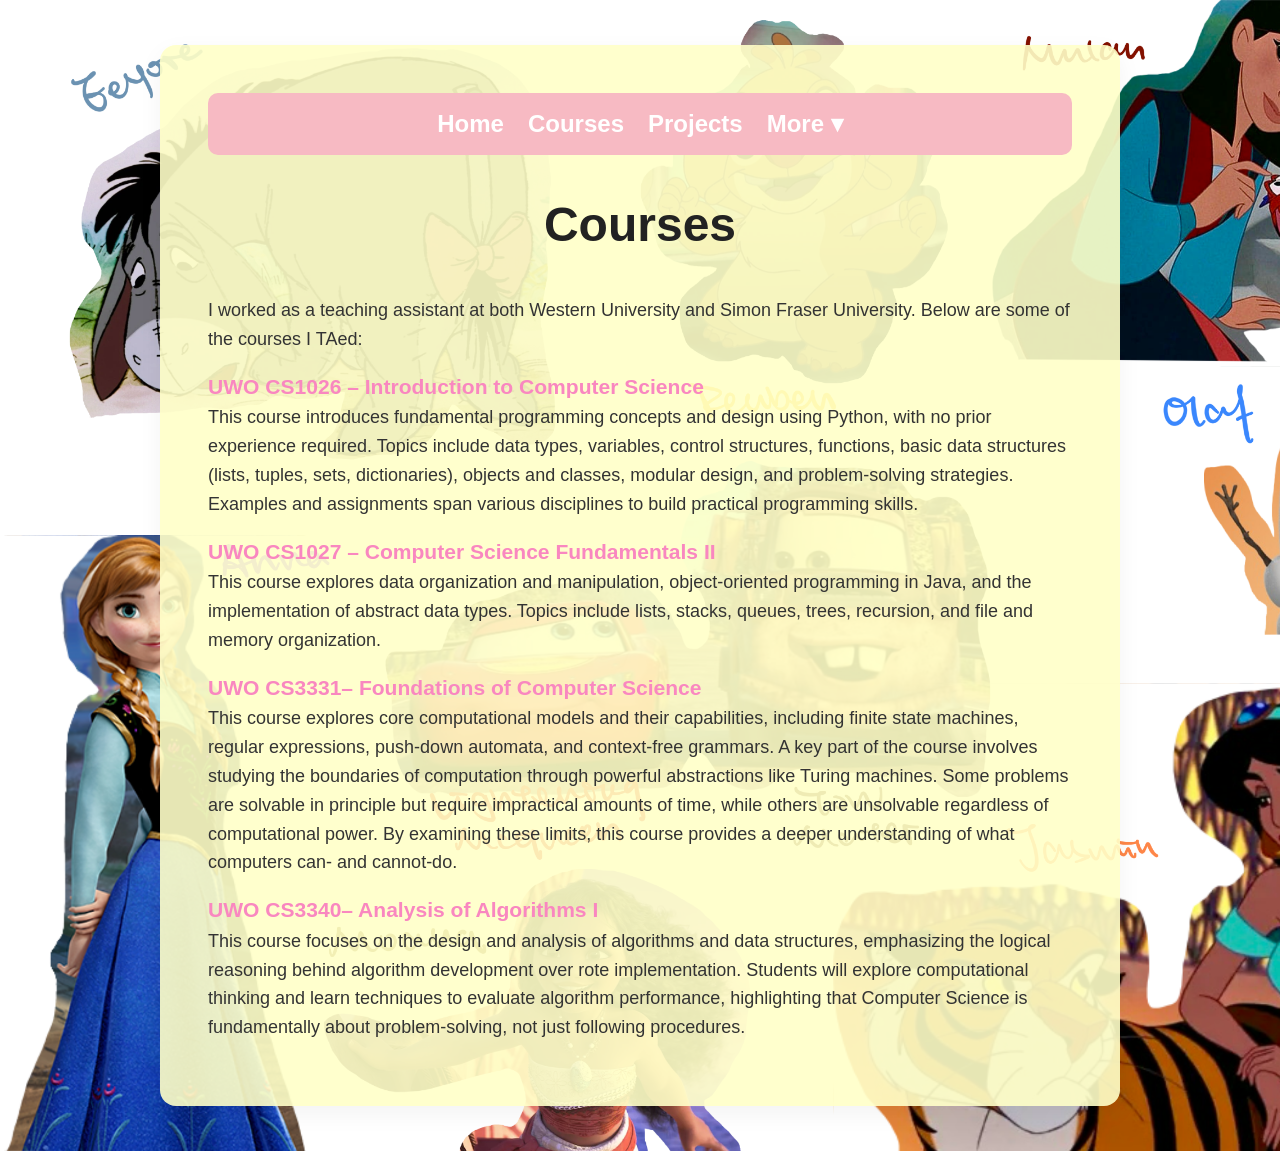
==== courses.html @ 1a87e2c8 "update" ====
<!DOCTYPE html>
<html lang="en">
<head>
    <meta charset="UTF-8" />
    <meta name="viewport" content="width=device-width, initial-scale=1.0" />
    <title>Courses - Alana Deng</title>
    <link rel="stylesheet" href="style.css" />
    <link rel="icon" type="image/x-icon" href="assets/logo.ico" />
</head>
<body>
    <div class="container"> 
        <nav>
            <ul class="nav-menu">
                <li><a href="index.html">Home</a></li>
                <li><a href="courses.html">Courses</a></li>
                <li><a href="projects.html">Projects</a></li>
                <li class="dropdown">
                <a href="#">More ▾</a>
                <ul class="dropdown-menu">
                    <li><a href="honours.html">Honours and Awards</a></li>
                    <li><a href="links.html">Useful Links</a></li>
                    <li><a href="assets/Alana_Deng_CV.pdf" target="_blank">CV</a></li>
                </ul>
                </li>
            </ul>
        </nav>
        <header>
            <h1>Courses</h1>
        </header>
            <section class="ta-experience">
            <p>I worked as a teaching assistant at both Western University and Simon Fraser University. Below are some of the courses I TAed:</p>

            <div class="course-box">
                <h3><a href="https://csd.uwo.ca/misc/outlines/2023-Fall/CS-1026A.pdf" target="_blank">UWO CS1026 – Introduction to Computer Science</a></h3>
                <p>This course introduces fundamental programming concepts and design using Python, with no prior experience required. Topics include data types, variables, control structures, functions, basic data structures (lists, tuples, sets, dictionaries), objects and classes, modular design, and problem-solving strategies. Examples and assignments span various disciplines to build practical programming skills. </p>
            </div>

            <div class="course-box">
                <h3><a href="https://www.csd.uwo.ca/misc/outlines/2023-Winter/CS1027-b.pdf" target="_blank">UWO CS1027 – Computer Science Fundamentals II</a></h3>
                <p>This course explores data organization and manipulation, object-oriented programming in Java, and the implementation of abstract data types. Topics include lists, stacks, queues, trees, recursion, and file and memory organization. </p>

            <div class="course-box">
                <h3><a href="https://www.csd.uwo.ca/misc/outlines/2024-Fall/CS_3331A_FW24.pdf" target="_blank">UWO CS3331– Foundations of Computer Science</a></h3>
                <p>This course explores core computational models and their capabilities, including finite state machines, regular expressions, push-down automata, and context-free grammars. A key part of the course involves studying the boundaries of computation through powerful abstractions like Turing machines. Some problems are solvable in principle but require impractical amounts of time, while others are unsolvable regardless of computational power. By examining these limits, this course provides a deeper understanding of what computers can- and cannot-do.</p>


            <div class="course-box">
                <h3><a href="https://www.csd.uwo.ca/misc/outlines/2024-Winter/CS3340B.pdf" target="_blank">UWO CS3340– Analysis of Algorithms I</a></h3>
                <p>This course focuses on the design and analysis of algorithms and data structures, emphasizing the logical reasoning behind algorithm development over rote implementation. Students will explore computational thinking and learn techniques to evaluate algorithm performance, highlighting that Computer Science is fundamentally about problem-solving, not just following procedures.</p>

            </div>

            </section>

    </div>
</body>
</html>
---- style.css ----
* {
    box-sizing: border-box;
    margin: 0;
    padding: 0;
}

body {
    font-family: 'Segoe UI', Tahoma, Geneva, Verdana, sans-serif;
    min-height: 100vh;

    background-image: url('assets/background.PNG');
    background-repeat: repeat;
    background-size: cover; /* spans the whole screen, repeats if needed */

    color: #333;
    line-height: 1.6;
    font-size: clamp(1rem, 1.5vw, 1.125rem);
}

a {
    color: #f987c0; /* hot pink */
    text-decoration: none;
}

a:hover {
    color: #ff47a9c9; /* deeper pink on hover */
    text-decoration: underline;
}



.container {
    max-width: 960px;
    width: 90%;
    margin: auto;
    padding: clamp(1.5rem, 4vw, 3rem);
    background: rgba(255, 255, 200, 0.90);; /* light pink with 75% opacity */
    border-radius: 16px;
    box-shadow: 0 8px 24px rgba(0, 0, 0, 0.05);
    margin-top: clamp(2rem, 5vh, 5rem);
    margin-bottom: clamp(2rem, 5vh, 5rem);
}


nav {
    background-color: #f7bac3;
    padding: 0.75rem 1rem;
    border-radius: 10px;
    margin-bottom: 2rem;
}

nav ul {
    display: flex;
    justify-content: center;
    gap: 1.5rem;
    list-style-type: none;
}

nav ul li a {
    color: white;
    text-decoration: none;
    font-weight: 700; /* bolder */
    font-size: clamp(1.2rem, 2vw, 1.5rem); /* bigger and responsive */
}


nav ul li a:hover {
    text-decoration: underline;
}

header {
    text-align: center;
    margin-bottom: 2rem;
}

.profile-photo {
    display: flex;
    justify-content: center;
    margin-bottom: 1.5rem;
}

.profile-photo img {
    width: clamp(100px, 20vw, 160px);
    height: clamp(100px, 20vw, 160px);
    border-radius: 50%;
    object-fit: cover;
    box-shadow: 0 4px 12px rgba(0, 0, 0, 0.1);
}

header h1 {
    font-size: clamp(2rem, 4vw, 3rem);
    font-weight: 700;
    color: #222;
}

header p {
    font-size: clamp(1rem, 2vw, 1.25rem);
    color: #555;
}

h2 {
    font-size: clamp(1.3rem, 2.5vw, 1.6rem);
    margin-bottom: 0.75rem;
    border-bottom: 2px solid #eee;
    padding-bottom: 0.25rem;
    color: #111;
}

p {
    margin-bottom: 1rem;
}


button {
    padding: 0.75rem 1.5rem;
    font-size: clamp(1.1rem, 2vw, 1.4rem);
    background-color: #87cefa;
    color: white;
    font-family: 'Comic Sans MS', cursive, sans-serif;
    font-weight: 800;
    border: none;
    border-radius: 8px;
    cursor: pointer;
    transition: background-color 0.3s ease;
}

button:hover {
    background-color: #56acf6;
}

.icon {
    width: 20px;
    vertical-align: middle;
    margin-right: 8px;
}

@media (max-width: 600px) {
    .container {
        padding: 1.5rem 1rem;
    }

    button {
        width: 100%;
    }
}

/* Base nav menu
.nav-menu {
  list-style: none;
  display: flex;
  justify-content: center;
  gap: 1.5rem;
  padding: 0;
  margin: 0;
  position: relative;
}

/* Style top-level nav items */
.nav-menu > li {
  position: relative;
} */

/* Dropdown trigger link */
.nav-menu > li > a {
  color: white;
  text-decoration: none;
  font-weight: bold;
  font-size: clamp(1.2rem, 2vw, 1.5rem);
  padding: 0.5rem 1rem;
  display: block;
}

/* Dropdown menu styling */
.dropdown-menu {
  display: none;
  position: absolute;
  top: 100%;
  left: 0;
  background-color: #f7bac3;
  padding: 0.5rem 0;
  border-radius: 10px;
  box-shadow: 0 6px 12px rgba(0, 0, 0, 0.15);
  min-width: 200px;
  z-index: 999;
}

/* Show dropdown on hover */
.dropdown:hover .dropdown-menu {
  display: block;
}

/* Items inside the dropdown */
.dropdown-menu li {
  display: block;
  padding: 0;
}

.dropdown-menu li a {
  display: block;
  padding: 0.5rem 1rem;
  color: white;
  text-decoration: none;
  font-weight: 800;
  white-space: nowrap;
}

.dropdown-menu li a:hover {
  color: #ff47a9c9;
}
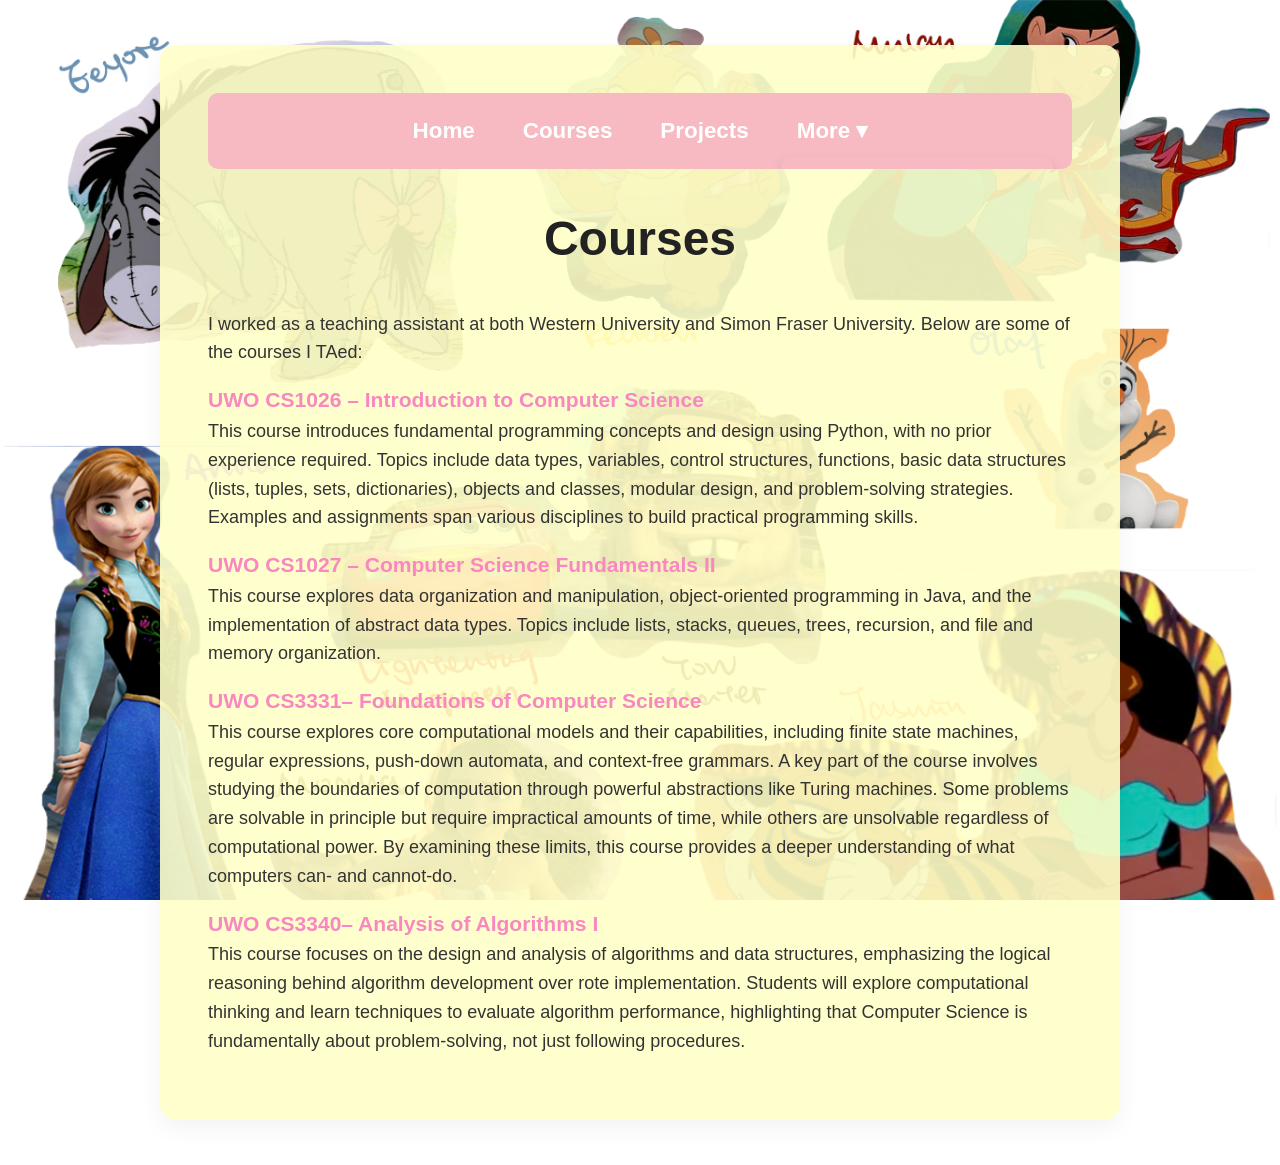
==== commit def146e1: "update" ====
--- a/courses.html
+++ b/courses.html
@@ -9,21 +9,23 @@
 </head>
 <body>
     <div class="container"> 
-        <nav>
-            <ul class="nav-menu">
-                <li><a href="index.html">Home</a></li>
-                <li><a href="courses.html">Courses</a></li>
-                <li><a href="projects.html">Projects</a></li>
-                <li class="dropdown">
-                <a href="#">More ▾</a>
-                <ul class="dropdown-menu">
-                    <li><a href="honours.html">Honours and Awards</a></li>
-                    <li><a href="links.html">Useful Links</a></li>
-                    <li><a href="assets/Alana_Deng_CV.pdf" target="_blank">CV</a></li>
-                </ul>
-                </li>
-            </ul>
-        </nav>
+    <nav>
+    <button class="hamburger" onclick="toggleMenu()">☰</button>
+    <ul class="nav-menu" id="navMenu">
+        <li><a href="index.html">Home</a></li>
+        <li><a href="courses.html">Courses</a></li>
+        <li><a href="projects.html">Projects</a></li>
+        <li class="dropdown">
+        <a href="#">More ▾</a>
+        <ul class="dropdown-menu" id="dropdownMenu">
+            <li><a href="honours.html">Honours and Awards</a></li>
+            <li><a href="links.html">Useful Links</a></li>
+            <li><a href="assets/Alana_Deng_CV.pdf" target="_blank">CV</a></li>
+        </ul>
+        </li>
+    </ul>
+    </nav>
+
         <header>
             <h1>Courses</h1>
         </header>
--- a/style.css
+++ b/style.css
@@ -1,205 +1,109 @@
 * {
-    box-sizing: border-box;
-    margin: 0;
-    padding: 0;
+  box-sizing: border-box;
+  margin: 0;
+  padding: 0;
 }
 
 body {
-    font-family: 'Segoe UI', Tahoma, Geneva, Verdana, sans-serif;
-    min-height: 100vh;
-
-    background-image: url('assets/background.PNG');
-    background-repeat: repeat;
-    background-size: cover; /* spans the whole screen, repeats if needed */
-
-    color: #333;
-    line-height: 1.6;
-    font-size: clamp(1rem, 1.5vw, 1.125rem);
+  font-family: 'Segoe UI', Tahoma, Geneva, Verdana, sans-serif;
+  min-height: 100vh;
+  background-image: url('assets/background.PNG');
+  background-repeat: repeat;
+  background-size: cover;
+  background-attachment: fixed;
+  color: #333;
+  line-height: 1.6;
+  font-size: clamp(1rem, 1.5vw, 1.125rem);
+  overflow-x: hidden;
 }
 
 a {
-    color: #f987c0; /* hot pink */
-    text-decoration: none;
+  color: #f987c0;
+  text-decoration: none;
 }
 
 a:hover {
-    color: #ff47a9c9; /* deeper pink on hover */
-    text-decoration: underline;
-}
-
-
+  color: #ff47a9c9;
+  text-decoration: underline;
+}
 
 .container {
-    max-width: 960px;
-    width: 90%;
-    margin: auto;
-    padding: clamp(1.5rem, 4vw, 3rem);
-    background: rgba(255, 255, 200, 0.90);; /* light pink with 75% opacity */
-    border-radius: 16px;
-    box-shadow: 0 8px 24px rgba(0, 0, 0, 0.05);
-    margin-top: clamp(2rem, 5vh, 5rem);
-    margin-bottom: clamp(2rem, 5vh, 5rem);
-}
-
-
+  max-width: 960px;
+  width: 90%;
+  margin: auto;
+  padding: clamp(1.5rem, 4vw, 3rem);
+  background: rgba(255, 255, 200, 0.90);
+  border-radius: 16px;
+  box-shadow: 0 8px 24px rgba(0, 0, 0, 0.05);
+  margin-top: clamp(2rem, 5vh, 5rem);
+  margin-bottom: clamp(2rem, 5vh, 5rem);
+}
+
+/* NAVIGATION BAR */
 nav {
-    background-color: #f7bac3;
-    padding: 0.75rem 1rem;
-    border-radius: 10px;
-    margin-bottom: 2rem;
-}
-
-nav ul {
-    display: flex;
-    justify-content: center;
-    gap: 1.5rem;
-    list-style-type: none;
-}
-
-nav ul li a {
-    color: white;
-    text-decoration: none;
-    font-weight: 700; /* bolder */
-    font-size: clamp(1.2rem, 2vw, 1.5rem); /* bigger and responsive */
-}
-
-
-nav ul li a:hover {
-    text-decoration: underline;
-}
-
-header {
-    text-align: center;
-    margin-bottom: 2rem;
-}
-
-.profile-photo {
-    display: flex;
-    justify-content: center;
-    margin-bottom: 1.5rem;
-}
-
-.profile-photo img {
-    width: clamp(100px, 20vw, 160px);
-    height: clamp(100px, 20vw, 160px);
-    border-radius: 50%;
-    object-fit: cover;
-    box-shadow: 0 4px 12px rgba(0, 0, 0, 0.1);
-}
-
-header h1 {
-    font-size: clamp(2rem, 4vw, 3rem);
-    font-weight: 700;
-    color: #222;
-}
-
-header p {
-    font-size: clamp(1rem, 2vw, 1.25rem);
-    color: #555;
-}
-
-h2 {
-    font-size: clamp(1.3rem, 2.5vw, 1.6rem);
-    margin-bottom: 0.75rem;
-    border-bottom: 2px solid #eee;
-    padding-bottom: 0.25rem;
-    color: #111;
-}
-
-p {
-    margin-bottom: 1rem;
-}
-
-
-button {
-    padding: 0.75rem 1.5rem;
-    font-size: clamp(1.1rem, 2vw, 1.4rem);
-    background-color: #87cefa;
-    color: white;
-    font-family: 'Comic Sans MS', cursive, sans-serif;
-    font-weight: 800;
-    border: none;
-    border-radius: 8px;
-    cursor: pointer;
-    transition: background-color 0.3s ease;
-}
-
-button:hover {
-    background-color: #56acf6;
-}
-
-.icon {
-    width: 20px;
-    vertical-align: middle;
-    margin-right: 8px;
-}
-
-@media (max-width: 600px) {
-    .container {
-        padding: 1.5rem 1rem;
-    }
-
-    button {
-        width: 100%;
-    }
-}
-
-/* Base nav menu
+  background-color: #f7bac3;
+  padding: 0.75rem 1rem;
+  border-radius: 10px;
+  margin-bottom: 2rem;
+  overflow-x: auto;
+}
+
 .nav-menu {
+  display: flex;
+  flex-wrap: wrap;
+  justify-content: center;
   list-style: none;
-  display: flex;
-  justify-content: center;
-  gap: 1.5rem;
   padding: 0;
   margin: 0;
+  gap: 1rem;
+}
+
+.nav-menu li {
   position: relative;
-}
-
-/* Style top-level nav items */
-.nav-menu > li {
-  position: relative;
-} */
-
-/* Dropdown trigger link */
-.nav-menu > li > a {
-  color: white;
-  text-decoration: none;
-  font-weight: bold;
-  font-size: clamp(1.2rem, 2vw, 1.5rem);
+  flex-shrink: 0;
+}
+
+.nav-menu li a {
+  color: white;
+  font-weight: 700;
+  font-size: clamp(1rem, 4vw, 1.4rem);
   padding: 0.5rem 1rem;
   display: block;
-}
-
-/* Dropdown menu styling */
+  white-space: nowrap;
+}
+
+/* DROPDOWN */
 .dropdown-menu {
   display: none;
   position: absolute;
   top: 100%;
   left: 0;
   background-color: #f7bac3;
-  padding: 0.5rem 0;
+  padding: 0.5rem;
   border-radius: 10px;
   box-shadow: 0 6px 12px rgba(0, 0, 0, 0.15);
-  min-width: 200px;
+  min-width: max-content;
+  max-width: 90vw;
   z-index: 999;
-}
-
-/* Show dropdown on hover */
+  display: grid;
+  grid-template-columns: 1fr;
+  gap: 0.5rem;
+}
+
+/* SHOW on desktop hover */
 .dropdown:hover .dropdown-menu {
-  display: block;
-}
-
-/* Items inside the dropdown */
-.dropdown-menu li {
-  display: block;
-  padding: 0;
+  display: grid;
+}
+
+/* SHOW when JS toggles class (mobile) */
+.dropdown-menu.open {
+  display: grid;
 }
 
 .dropdown-menu li a {
   display: block;
   padding: 0.5rem 1rem;
   color: white;
-  text-decoration: none;
   font-weight: 800;
   white-space: nowrap;
 }
@@ -207,3 +111,165 @@
 .dropdown-menu li a:hover {
   color: #ff47a9c9;
 }
+
+/* HEADER */
+header {
+  text-align: center;
+  margin-bottom: 2rem;
+}
+
+.profile-photo {
+  display: flex;
+  justify-content: center;
+  margin-bottom: 1.5rem;
+}
+
+.profile-photo img {
+  width: clamp(100px, 20vw, 160px);
+  height: clamp(100px, 20vw, 160px);
+  border-radius: 50%;
+  object-fit: cover;
+  box-shadow: 0 4px 12px rgba(0, 0, 0, 0.1);
+}
+
+header h1 {
+  font-size: clamp(2rem, 4vw, 3rem);
+  font-weight: 700;
+  color: #222;
+}
+
+header p {
+  font-size: clamp(1rem, 2vw, 1.25rem);
+  color: #555;
+}
+
+h2 {
+  font-size: clamp(1.3rem, 2.5vw, 1.6rem);
+  margin-bottom: 0.75rem;
+  border-bottom: 2px solid #eee;
+  padding-bottom: 0.25rem;
+  color: #111;
+}
+
+p {
+  margin-bottom: 1rem;
+}
+
+/* BUTTON */
+button {
+  padding: 0.75rem 1.5rem;
+  font-size: clamp(1.1rem, 2vw, 1.4rem);
+  background-color: #87cefa;
+  color: white;
+  font-family: 'Comic Sans MS', cursive, sans-serif;
+  font-weight: 800;
+  border: none;
+  border-radius: 8px;
+  cursor: pointer;
+  transition: background-color 0.3s ease;
+}
+
+button:hover {
+  background-color: #56acf6;
+}
+
+.icon {
+  width: 20px;
+  vertical-align: middle;
+  margin-right: 8px;
+}
+
+/* MOBILE RESPONSIVENESS */
+@media (max-width: 768px) {
+  .nav-menu {
+    flex-direction: column;
+    align-items: flex-start;
+  }
+
+  .nav-menu li {
+    width: 100%;
+  }
+
+  .dropdown-menu {
+    position: static;
+    background-color: transparent;
+    border-radius: 0;
+    box-shadow: none;
+    padding: 0;
+    grid-template-columns: repeat(2, 1fr);
+  }
+
+  .dropdown-menu li a {
+    background-color: #f7bac3;
+    text-align: center;
+    border-radius: 8px;
+    padding: 0.5rem;
+    white-space: nowrap;
+  }
+
+  .dropdown-menu li a:hover {
+    background-color: #ff47a9c9;
+  }
+
+  button {
+    width: 100%;
+    margin-top: 1rem;
+  }
+
+  .container {
+    padding: 1.5rem 1rem;
+  }
+}
+
+
+/* HAMBURGER BUTTON */
+.hamburger {
+  display: none;
+  background: none;
+  border: none;
+  font-size: 2rem;
+  color: white;
+  cursor: pointer;
+  padding: 0.5rem 1rem;
+}
+
+/* Toggle nav visibility */
+@media (max-width: 768px) {
+  .hamburger {
+    display: block;
+  }
+
+  .nav-menu {
+    display: none;
+    flex-direction: column;
+    align-items: flex-start;
+    gap: 1rem;
+    margin-top: 1rem;
+  }
+
+  .nav-menu.show {
+    display: flex;
+  }
+
+  .dropdown-menu {
+    grid-template-columns: repeat(2, 1fr);
+    background-color: transparent;
+    box-shadow: none;
+    position: static;
+    padding: 0;
+    gap: 0.5rem;
+  }
+
+  .dropdown-menu li a {
+    background-color: #f7bac3;
+    color: white;
+    padding: 0.5rem;
+    border-radius: 8px;
+    text-align: center;
+    font-weight: bold;
+  }
+
+  .dropdown-menu li a:hover {
+    background-color: #ff47a9c9;
+  }
+}
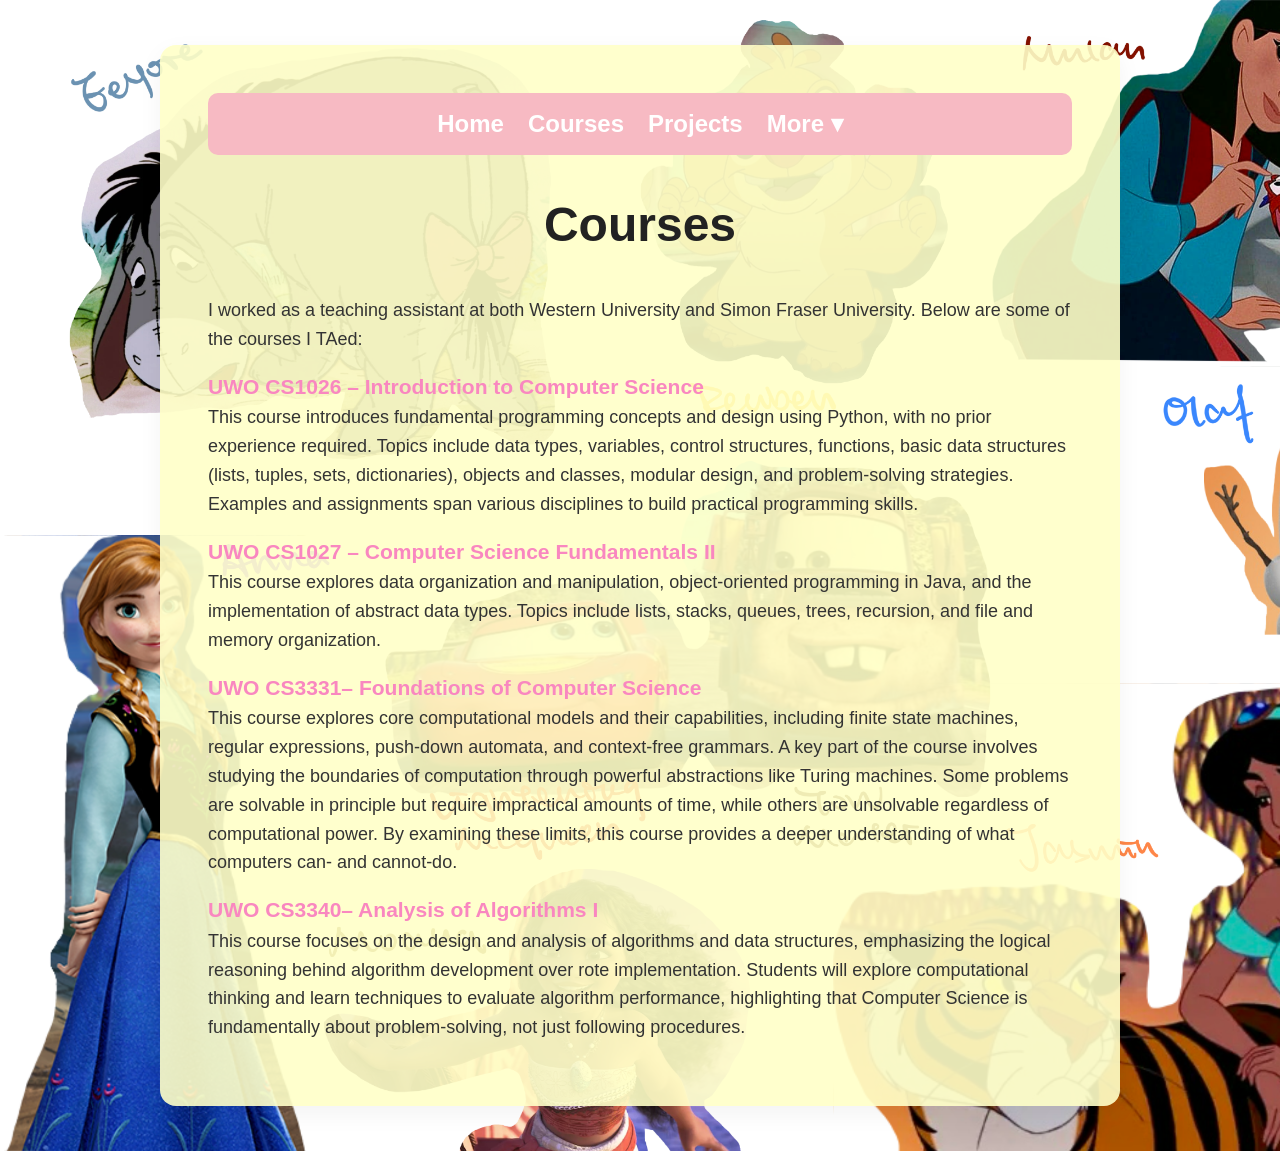
==== commit bf4f2569: "update" ====
--- a/courses.html
+++ b/courses.html
@@ -9,23 +9,21 @@
 </head>
 <body>
     <div class="container"> 
-    <nav>
-    <button class="hamburger" onclick="toggleMenu()">☰</button>
-    <ul class="nav-menu" id="navMenu">
-        <li><a href="index.html">Home</a></li>
-        <li><a href="courses.html">Courses</a></li>
-        <li><a href="projects.html">Projects</a></li>
-        <li class="dropdown">
-        <a href="#">More ▾</a>
-        <ul class="dropdown-menu" id="dropdownMenu">
-            <li><a href="honours.html">Honours and Awards</a></li>
-            <li><a href="links.html">Useful Links</a></li>
-            <li><a href="assets/Alana_Deng_CV.pdf" target="_blank">CV</a></li>
-        </ul>
-        </li>
-    </ul>
-    </nav>
-
+        <nav>
+            <ul class="nav-menu">
+                <li><a href="index.html">Home</a></li>
+                <li><a href="courses.html">Courses</a></li>
+                <li><a href="projects.html">Projects</a></li>
+                <li class="dropdown">
+                <a href="#">More ▾</a>
+                <ul class="dropdown-menu">
+                    <li><a href="honours.html">Honours and Awards</a></li>
+                    <li><a href="links.html">Useful Links</a></li>
+                    <li><a href="assets/Alana_Deng_CV.pdf" target="_blank">CV</a></li>
+                </ul>
+                </li>
+            </ul>
+        </nav>
         <header>
             <h1>Courses</h1>
         </header>
--- a/style.css
+++ b/style.css
@@ -1,109 +1,205 @@
 * {
-  box-sizing: border-box;
-  margin: 0;
-  padding: 0;
+    box-sizing: border-box;
+    margin: 0;
+    padding: 0;
 }
 
 body {
-  font-family: 'Segoe UI', Tahoma, Geneva, Verdana, sans-serif;
-  min-height: 100vh;
-  background-image: url('assets/background.PNG');
-  background-repeat: repeat;
-  background-size: cover;
-  background-attachment: fixed;
-  color: #333;
-  line-height: 1.6;
-  font-size: clamp(1rem, 1.5vw, 1.125rem);
-  overflow-x: hidden;
+    font-family: 'Segoe UI', Tahoma, Geneva, Verdana, sans-serif;
+    min-height: 100vh;
+
+    background-image: url('assets/background.PNG');
+    background-repeat: repeat;
+    background-size: cover; /* spans the whole screen, repeats if needed */
+
+    color: #333;
+    line-height: 1.6;
+    font-size: clamp(1rem, 1.5vw, 1.125rem);
 }
 
 a {
-  color: #f987c0;
-  text-decoration: none;
+    color: #f987c0; /* hot pink */
+    text-decoration: none;
 }
 
 a:hover {
-  color: #ff47a9c9;
-  text-decoration: underline;
-}
+    color: #ff47a9c9; /* deeper pink on hover */
+    text-decoration: underline;
+}
+
+
 
 .container {
-  max-width: 960px;
-  width: 90%;
-  margin: auto;
-  padding: clamp(1.5rem, 4vw, 3rem);
-  background: rgba(255, 255, 200, 0.90);
-  border-radius: 16px;
-  box-shadow: 0 8px 24px rgba(0, 0, 0, 0.05);
-  margin-top: clamp(2rem, 5vh, 5rem);
-  margin-bottom: clamp(2rem, 5vh, 5rem);
-}
-
-/* NAVIGATION BAR */
+    max-width: 960px;
+    width: 90%;
+    margin: auto;
+    padding: clamp(1.5rem, 4vw, 3rem);
+    background: rgba(255, 255, 200, 0.90);; /* light pink with 75% opacity */
+    border-radius: 16px;
+    box-shadow: 0 8px 24px rgba(0, 0, 0, 0.05);
+    margin-top: clamp(2rem, 5vh, 5rem);
+    margin-bottom: clamp(2rem, 5vh, 5rem);
+}
+
+
 nav {
-  background-color: #f7bac3;
-  padding: 0.75rem 1rem;
-  border-radius: 10px;
-  margin-bottom: 2rem;
-  overflow-x: auto;
-}
-
+    background-color: #f7bac3;
+    padding: 0.75rem 1rem;
+    border-radius: 10px;
+    margin-bottom: 2rem;
+}
+
+nav ul {
+    display: flex;
+    justify-content: center;
+    gap: 1.5rem;
+    list-style-type: none;
+}
+
+nav ul li a {
+    color: white;
+    text-decoration: none;
+    font-weight: 700; /* bolder */
+    font-size: clamp(1.2rem, 2vw, 1.5rem); /* bigger and responsive */
+}
+
+
+nav ul li a:hover {
+    text-decoration: underline;
+}
+
+header {
+    text-align: center;
+    margin-bottom: 2rem;
+}
+
+.profile-photo {
+    display: flex;
+    justify-content: center;
+    margin-bottom: 1.5rem;
+}
+
+.profile-photo img {
+    width: clamp(100px, 20vw, 160px);
+    height: clamp(100px, 20vw, 160px);
+    border-radius: 50%;
+    object-fit: cover;
+    box-shadow: 0 4px 12px rgba(0, 0, 0, 0.1);
+}
+
+header h1 {
+    font-size: clamp(2rem, 4vw, 3rem);
+    font-weight: 700;
+    color: #222;
+}
+
+header p {
+    font-size: clamp(1rem, 2vw, 1.25rem);
+    color: #555;
+}
+
+h2 {
+    font-size: clamp(1.3rem, 2.5vw, 1.6rem);
+    margin-bottom: 0.75rem;
+    border-bottom: 2px solid #eee;
+    padding-bottom: 0.25rem;
+    color: #111;
+}
+
+p {
+    margin-bottom: 1rem;
+}
+
+
+button {
+    padding: 0.75rem 1.5rem;
+    font-size: clamp(1.1rem, 2vw, 1.4rem);
+    background-color: #87cefa;
+    color: white;
+    font-family: 'Comic Sans MS', cursive, sans-serif;
+    font-weight: 800;
+    border: none;
+    border-radius: 8px;
+    cursor: pointer;
+    transition: background-color 0.3s ease;
+}
+
+button:hover {
+    background-color: #56acf6;
+}
+
+.icon {
+    width: 20px;
+    vertical-align: middle;
+    margin-right: 8px;
+}
+
+@media (max-width: 600px) {
+    .container {
+        padding: 1.5rem 1rem;
+    }
+
+    button {
+        width: 100%;
+    }
+}
+
+/* Base nav menu
 .nav-menu {
+  list-style: none;
   display: flex;
-  flex-wrap: wrap;
   justify-content: center;
-  list-style: none;
+  gap: 1.5rem;
   padding: 0;
   margin: 0;
-  gap: 1rem;
-}
-
-.nav-menu li {
   position: relative;
-  flex-shrink: 0;
-}
-
-.nav-menu li a {
+}
+
+/* Style top-level nav items */
+.nav-menu > li {
+  position: relative;
+} */
+
+/* Dropdown trigger link */
+.nav-menu > li > a {
   color: white;
-  font-weight: 700;
-  font-size: clamp(1rem, 4vw, 1.4rem);
+  text-decoration: none;
+  font-weight: bold;
+  font-size: clamp(1.2rem, 2vw, 1.5rem);
   padding: 0.5rem 1rem;
   display: block;
-  white-space: nowrap;
-}
-
-/* DROPDOWN */
+}
+
+/* Dropdown menu styling */
 .dropdown-menu {
   display: none;
   position: absolute;
   top: 100%;
   left: 0;
   background-color: #f7bac3;
-  padding: 0.5rem;
+  padding: 0.5rem 0;
   border-radius: 10px;
   box-shadow: 0 6px 12px rgba(0, 0, 0, 0.15);
-  min-width: max-content;
-  max-width: 90vw;
+  min-width: 200px;
   z-index: 999;
-  display: grid;
-  grid-template-columns: 1fr;
-  gap: 0.5rem;
-}
-
-/* SHOW on desktop hover */
+}
+
+/* Show dropdown on hover */
 .dropdown:hover .dropdown-menu {
-  display: grid;
-}
-
-/* SHOW when JS toggles class (mobile) */
-.dropdown-menu.open {
-  display: grid;
+  display: block;
+}
+
+/* Items inside the dropdown */
+.dropdown-menu li {
+  display: block;
+  padding: 0;
 }
 
 .dropdown-menu li a {
   display: block;
   padding: 0.5rem 1rem;
   color: white;
+  text-decoration: none;
   font-weight: 800;
   white-space: nowrap;
 }
@@ -111,165 +207,3 @@
 .dropdown-menu li a:hover {
   color: #ff47a9c9;
 }
-
-/* HEADER */
-header {
-  text-align: center;
-  margin-bottom: 2rem;
-}
-
-.profile-photo {
-  display: flex;
-  justify-content: center;
-  margin-bottom: 1.5rem;
-}
-
-.profile-photo img {
-  width: clamp(100px, 20vw, 160px);
-  height: clamp(100px, 20vw, 160px);
-  border-radius: 50%;
-  object-fit: cover;
-  box-shadow: 0 4px 12px rgba(0, 0, 0, 0.1);
-}
-
-header h1 {
-  font-size: clamp(2rem, 4vw, 3rem);
-  font-weight: 700;
-  color: #222;
-}
-
-header p {
-  font-size: clamp(1rem, 2vw, 1.25rem);
-  color: #555;
-}
-
-h2 {
-  font-size: clamp(1.3rem, 2.5vw, 1.6rem);
-  margin-bottom: 0.75rem;
-  border-bottom: 2px solid #eee;
-  padding-bottom: 0.25rem;
-  color: #111;
-}
-
-p {
-  margin-bottom: 1rem;
-}
-
-/* BUTTON */
-button {
-  padding: 0.75rem 1.5rem;
-  font-size: clamp(1.1rem, 2vw, 1.4rem);
-  background-color: #87cefa;
-  color: white;
-  font-family: 'Comic Sans MS', cursive, sans-serif;
-  font-weight: 800;
-  border: none;
-  border-radius: 8px;
-  cursor: pointer;
-  transition: background-color 0.3s ease;
-}
-
-button:hover {
-  background-color: #56acf6;
-}
-
-.icon {
-  width: 20px;
-  vertical-align: middle;
-  margin-right: 8px;
-}
-
-/* MOBILE RESPONSIVENESS */
-@media (max-width: 768px) {
-  .nav-menu {
-    flex-direction: column;
-    align-items: flex-start;
-  }
-
-  .nav-menu li {
-    width: 100%;
-  }
-
-  .dropdown-menu {
-    position: static;
-    background-color: transparent;
-    border-radius: 0;
-    box-shadow: none;
-    padding: 0;
-    grid-template-columns: repeat(2, 1fr);
-  }
-
-  .dropdown-menu li a {
-    background-color: #f7bac3;
-    text-align: center;
-    border-radius: 8px;
-    padding: 0.5rem;
-    white-space: nowrap;
-  }
-
-  .dropdown-menu li a:hover {
-    background-color: #ff47a9c9;
-  }
-
-  button {
-    width: 100%;
-    margin-top: 1rem;
-  }
-
-  .container {
-    padding: 1.5rem 1rem;
-  }
-}
-
-
-/* HAMBURGER BUTTON */
-.hamburger {
-  display: none;
-  background: none;
-  border: none;
-  font-size: 2rem;
-  color: white;
-  cursor: pointer;
-  padding: 0.5rem 1rem;
-}
-
-/* Toggle nav visibility */
-@media (max-width: 768px) {
-  .hamburger {
-    display: block;
-  }
-
-  .nav-menu {
-    display: none;
-    flex-direction: column;
-    align-items: flex-start;
-    gap: 1rem;
-    margin-top: 1rem;
-  }
-
-  .nav-menu.show {
-    display: flex;
-  }
-
-  .dropdown-menu {
-    grid-template-columns: repeat(2, 1fr);
-    background-color: transparent;
-    box-shadow: none;
-    position: static;
-    padding: 0;
-    gap: 0.5rem;
-  }
-
-  .dropdown-menu li a {
-    background-color: #f7bac3;
-    color: white;
-    padding: 0.5rem;
-    border-radius: 8px;
-    text-align: center;
-    font-weight: bold;
-  }
-
-  .dropdown-menu li a:hover {
-    background-color: #ff47a9c9;
-  }
-}
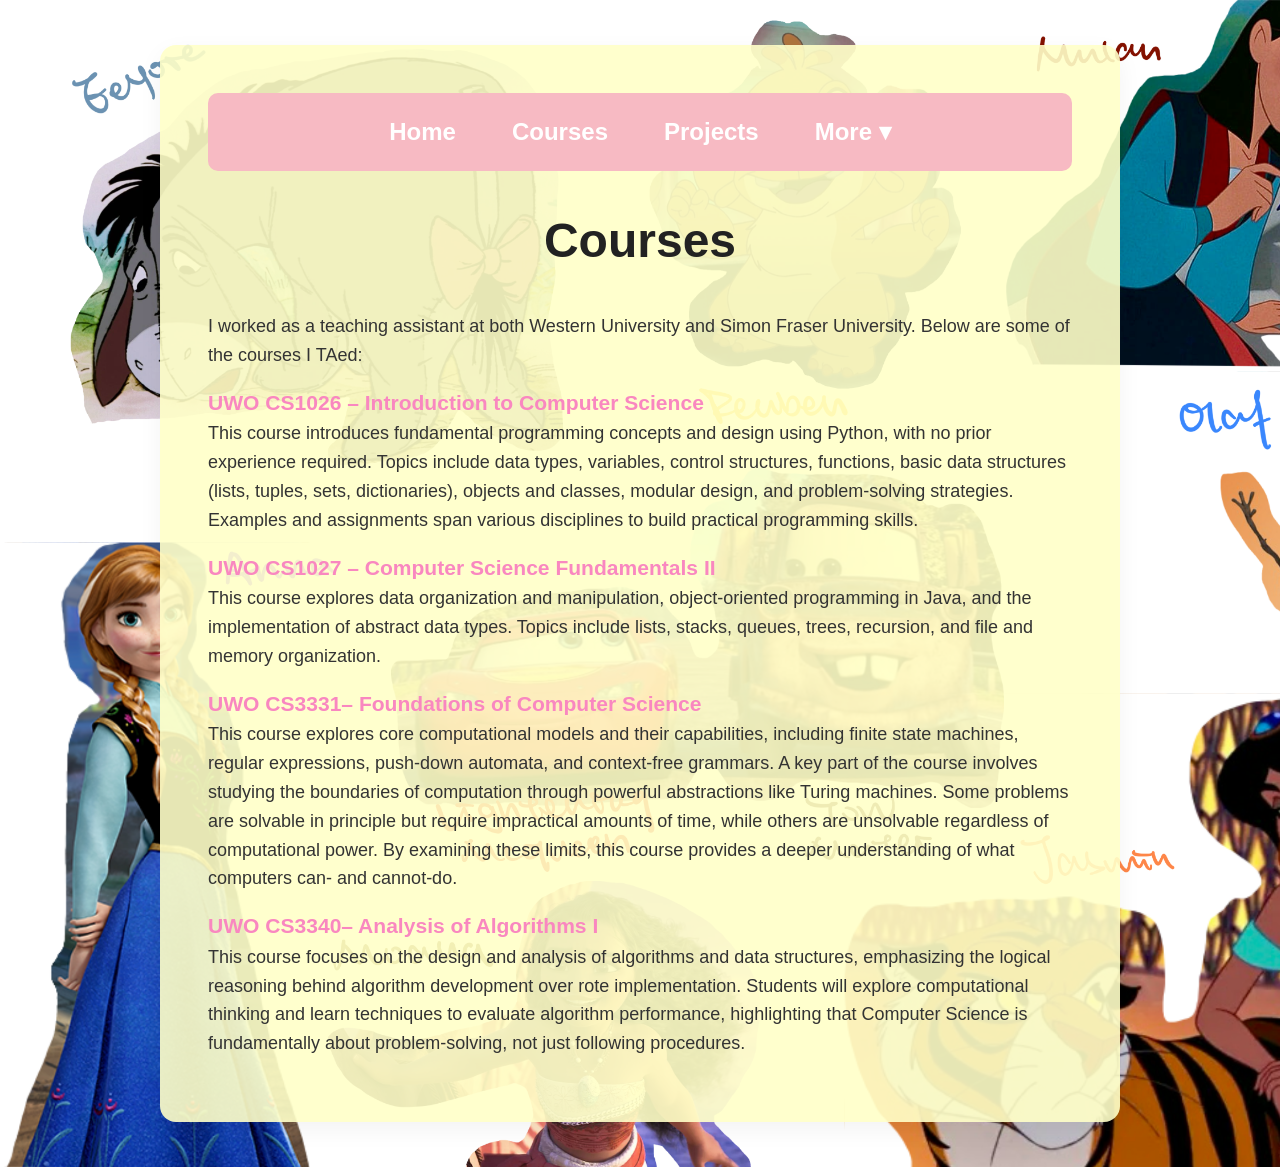
==== commit eba46183: "update" ====
--- a/courses.html
+++ b/courses.html
@@ -15,7 +15,7 @@
                 <li><a href="courses.html">Courses</a></li>
                 <li><a href="projects.html">Projects</a></li>
                 <li class="dropdown">
-                <a href="#">More ▾</a>
+                <a href="javascript:void(0);" onclick="toggleDropdown()">More ▾</a>
                 <ul class="dropdown-menu">
                     <li><a href="honours.html">Honours and Awards</a></li>
                     <li><a href="links.html">Useful Links</a></li>
--- a/style.css
+++ b/style.css
@@ -7,40 +7,35 @@
 body {
     font-family: 'Segoe UI', Tahoma, Geneva, Verdana, sans-serif;
     min-height: 100vh;
-
     background-image: url('assets/background.PNG');
     background-repeat: repeat;
-    background-size: cover; /* spans the whole screen, repeats if needed */
-
+    background-size: cover;
     color: #333;
     line-height: 1.6;
     font-size: clamp(1rem, 1.5vw, 1.125rem);
 }
 
 a {
-    color: #f987c0; /* hot pink */
+    color: #f987c0;
     text-decoration: none;
 }
 
 a:hover {
-    color: #ff47a9c9; /* deeper pink on hover */
+    color: #ff47a9c9;
     text-decoration: underline;
 }
-
-
 
 .container {
     max-width: 960px;
     width: 90%;
     margin: auto;
     padding: clamp(1.5rem, 4vw, 3rem);
-    background: rgba(255, 255, 200, 0.90);; /* light pink with 75% opacity */
+    background: rgba(255, 255, 200, 0.90);
     border-radius: 16px;
     box-shadow: 0 8px 24px rgba(0, 0, 0, 0.05);
     margin-top: clamp(2rem, 5vh, 5rem);
     margin-bottom: clamp(2rem, 5vh, 5rem);
 }
-
 
 nav {
     background-color: #f7bac3;
@@ -51,21 +46,65 @@
 
 nav ul {
     display: flex;
+    flex-wrap: wrap; /* allow wrapping on small screens */
     justify-content: center;
     gap: 1.5rem;
     list-style-type: none;
+    padding: 0;
+    margin: 0;
+}
+
+nav ul li {
+    position: relative;
+    flex-shrink: 0;
 }
 
 nav ul li a {
     color: white;
     text-decoration: none;
-    font-weight: 700; /* bolder */
-    font-size: clamp(1.2rem, 2vw, 1.5rem); /* bigger and responsive */
-}
-
+    font-weight: 700;
+    font-size: clamp(1.2rem, 2vw, 1.5rem);
+    padding: 0.5rem 1rem;
+    display: block;
+}
 
 nav ul li a:hover {
     text-decoration: underline;
+}
+
+.dropdown-menu {
+    display: none;
+    position: absolute;
+    top: 100%;
+    left: 0;
+    background-color: #f7bac3;
+    padding: 0.5rem 0;
+    border-radius: 10px;
+    box-shadow: 0 6px 12px rgba(0, 0, 0, 0.15);
+    min-width: 200px;
+    z-index: 999;
+}
+
+.dropdown:hover .dropdown-menu {
+    display: block;
+}
+
+.dropdown-menu li {
+    display: block;
+    padding: 0;
+}
+
+.dropdown-menu li a {
+    display: block;
+    padding: 0.5rem 1rem;
+    color: white;
+    text-decoration: none;
+    font-weight: 800;
+    white-space: nowrap;
+}
+
+.dropdown-menu li a:hover {
+    color: #ff47a9c9;
 }
 
 header {
@@ -109,7 +148,6 @@
 p {
     margin-bottom: 1rem;
 }
-
 
 button {
     padding: 0.75rem 1.5rem;
@@ -134,7 +172,30 @@
     margin-right: 8px;
 }
 
+/* Mobile-specific styles */
 @media (max-width: 600px) {
+    nav ul {
+        flex-direction: column; /* stack menu items vertically */
+        align-items: center;
+        gap: 0.5rem;
+    }
+
+    .dropdown-menu {
+        position: relative;
+        top: auto;
+        left: auto;
+        box-shadow: none;
+        background-color: #f7bac3;
+        padding-left: 1rem;
+        min-width: unset;
+        border-radius: 6px;
+    }
+
+    .dropdown-menu li a {
+        padding: 0.25rem 0;
+        text-align: center;
+    }
+
     .container {
         padding: 1.5rem 1rem;
     }
@@ -144,66 +205,24 @@
     }
 }
 
-/* Base nav menu
-.nav-menu {
-  list-style: none;
-  display: flex;
-  justify-content: center;
-  gap: 1.5rem;
-  padding: 0;
-  margin: 0;
-  position: relative;
-}
-
-/* Style top-level nav items */
-.nav-menu > li {
-  position: relative;
-} */
-
-/* Dropdown trigger link */
-.nav-menu > li > a {
-  color: white;
-  text-decoration: none;
-  font-weight: bold;
-  font-size: clamp(1.2rem, 2vw, 1.5rem);
-  padding: 0.5rem 1rem;
-  display: block;
-}
-
-/* Dropdown menu styling */
-.dropdown-menu {
-  display: none;
-  position: absolute;
-  top: 100%;
-  left: 0;
-  background-color: #f7bac3;
-  padding: 0.5rem 0;
-  border-radius: 10px;
-  box-shadow: 0 6px 12px rgba(0, 0, 0, 0.15);
-  min-width: 200px;
-  z-index: 999;
-}
-
-/* Show dropdown on hover */
-.dropdown:hover .dropdown-menu {
-  display: block;
-}
-
-/* Items inside the dropdown */
-.dropdown-menu li {
-  display: block;
-  padding: 0;
-}
-
-.dropdown-menu li a {
-  display: block;
-  padding: 0.5rem 1rem;
-  color: white;
-  text-decoration: none;
-  font-weight: 800;
-  white-space: nowrap;
-}
-
-.dropdown-menu li a:hover {
-  color: #ff47a9c9;
-}
+@media (max-width: 600px) {
+    body {
+        font-size: 0.9rem;
+    }
+
+    nav ul li a {
+        font-size: 1rem;
+    }
+
+    h1, h2 {
+        font-size: 1.25rem;
+    }
+
+    p {
+        font-size: 0.9rem;
+    }
+
+    button {
+        font-size: 1rem;
+    }
+}
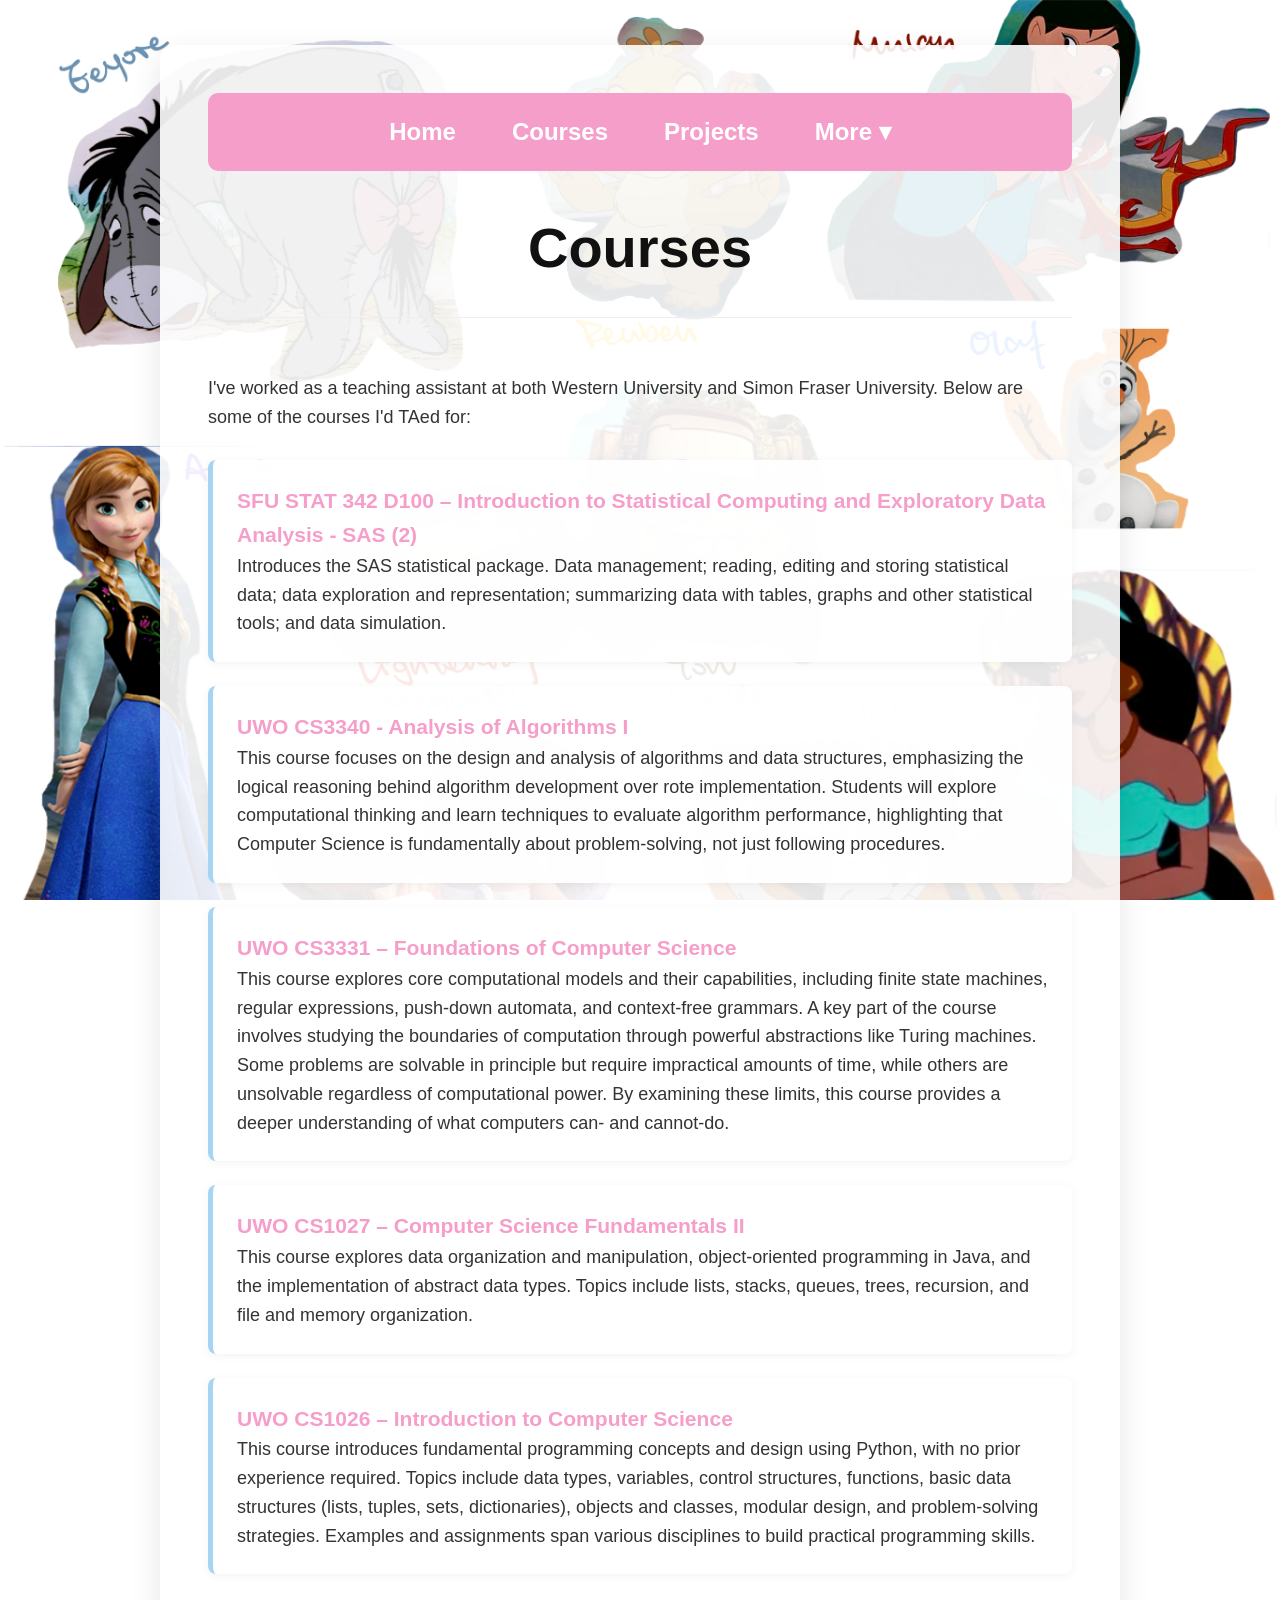
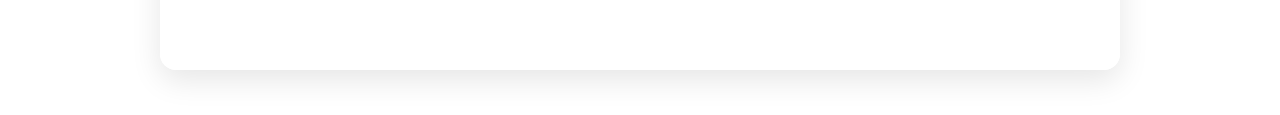
==== commit 33e98536: "update" ====
--- a/courses.html
+++ b/courses.html
@@ -6,6 +6,13 @@
     <title>Courses - Alana Deng</title>
     <link rel="stylesheet" href="style.css" />
     <link rel="icon" type="image/x-icon" href="assets/logo.ico" />
+    <link href="https://fonts.googleapis.com/css2?family=Montserrat:wght@400;700&display=swap" rel="stylesheet">
+    <style>
+        /* Add CSS to support the mobile dropdown dynamic change */
+        .dropdown-menu.open {
+            display: block;
+        }
+    </style>
 </head>
 <body>
     <div class="container"> 
@@ -16,10 +23,9 @@
                 <li><a href="projects.html">Projects</a></li>
                 <li class="dropdown">
                 <a href="javascript:void(0);" onclick="toggleDropdown()">More ▾</a>
-                <ul class="dropdown-menu">
+                <ul class="dropdown-menu" id="dropdownMenu">
                     <li><a href="honours.html">Honours and Awards</a></li>
                     <li><a href="links.html">Useful Links</a></li>
-                    <li><a href="assets/Alana_Deng_CV.pdf" target="_blank">CV</a></li>
                 </ul>
                 </li>
             </ul>
@@ -28,30 +34,40 @@
             <h1>Courses</h1>
         </header>
             <section class="ta-experience">
-            <p>I worked as a teaching assistant at both Western University and Simon Fraser University. Below are some of the courses I TAed:</p>
+            <p>I've worked as a teaching assistant at both Western University and Simon Fraser University. Below are some of the courses I'd TAed for:</p>
+            <br>
+            
+            <div class="course-box">
+                <h3><a href="https://www.sfu.ca/outlines.html?2025/fall/stat/342/d100" target="_blank">SFU STAT 342 D100 – Introduction to Statistical Computing and Exploratory Data Analysis - SAS (2)</a></h3>
+                <p>Introduces the SAS statistical package. Data management; reading, editing and storing statistical data; data exploration and representation; summarizing data with tables, graphs and other statistical tools; and data simulation. </p>
+            </div>
+
+
+            <div class="course-box">
+                <h3><a href="https://www.csd.uwo.ca/misc/outlines/2024-Winter/CS3340B.pdf" target="_blank">UWO CS3340 - Analysis of Algorithms I</a></h3>
+                <p>This course focuses on the design and analysis of algorithms and data structures, emphasizing the logical reasoning behind algorithm development over rote implementation. Students will explore computational thinking and learn techniques to evaluate algorithm performance, highlighting that Computer Science is fundamentally about problem-solving, not just following procedures.</p>
+
+            </div>
+
+
+            <div class="course-box">
+                <h3><a href="https://www.csd.uwo.ca/misc/outlines/2024-Fall/CS_3331A_FW24.pdf" target="_blank">UWO CS3331 – Foundations of Computer Science</a></h3>
+                <p>This course explores core computational models and their capabilities, including finite state machines, regular expressions, push-down automata, and context-free grammars. A key part of the course involves studying the boundaries of computation through powerful abstractions like Turing machines. Some problems are solvable in principle but require impractical amounts of time, while others are unsolvable regardless of computational power. By examining these limits, this course provides a deeper understanding of what computers can- and cannot-do.</p>
+            </div>
+
+                      <div class="course-box">
+                <h3><a href="https://www.csd.uwo.ca/misc/outlines/2023-Winter/CS1027-b.pdf" target="_blank">UWO CS1027 – Computer Science Fundamentals II</a></h3>
+                <p>This course explores data organization and manipulation, object-oriented programming in Java, and the implementation of abstract data types. Topics include lists, stacks, queues, trees, recursion, and file and memory organization. </p>
+            </div>
+
 
             <div class="course-box">
                 <h3><a href="https://csd.uwo.ca/misc/outlines/2023-Fall/CS-1026A.pdf" target="_blank">UWO CS1026 – Introduction to Computer Science</a></h3>
                 <p>This course introduces fundamental programming concepts and design using Python, with no prior experience required. Topics include data types, variables, control structures, functions, basic data structures (lists, tuples, sets, dictionaries), objects and classes, modular design, and problem-solving strategies. Examples and assignments span various disciplines to build practical programming skills. </p>
             </div>
 
-            <div class="course-box">
-                <h3><a href="https://www.csd.uwo.ca/misc/outlines/2023-Winter/CS1027-b.pdf" target="_blank">UWO CS1027 – Computer Science Fundamentals II</a></h3>
-                <p>This course explores data organization and manipulation, object-oriented programming in Java, and the implementation of abstract data types. Topics include lists, stacks, queues, trees, recursion, and file and memory organization. </p>
-
-            <div class="course-box">
-                <h3><a href="https://www.csd.uwo.ca/misc/outlines/2024-Fall/CS_3331A_FW24.pdf" target="_blank">UWO CS3331– Foundations of Computer Science</a></h3>
-                <p>This course explores core computational models and their capabilities, including finite state machines, regular expressions, push-down automata, and context-free grammars. A key part of the course involves studying the boundaries of computation through powerful abstractions like Turing machines. Some problems are solvable in principle but require impractical amounts of time, while others are unsolvable regardless of computational power. By examining these limits, this course provides a deeper understanding of what computers can- and cannot-do.</p>
-
-
-            <div class="course-box">
-                <h3><a href="https://www.csd.uwo.ca/misc/outlines/2024-Winter/CS3340B.pdf" target="_blank">UWO CS3340– Analysis of Algorithms I</a></h3>
-                <p>This course focuses on the design and analysis of algorithms and data structures, emphasizing the logical reasoning behind algorithm development over rote implementation. Students will explore computational thinking and learn techniques to evaluate algorithm performance, highlighting that Computer Science is fundamentally about problem-solving, not just following procedures.</p>
-
-            </div>
-
             </section>
-
     </div>
+    <script src="script.js"></script>
 </body>
-</html>
+</html>
--- a/style.css
+++ b/style.css
@@ -4,20 +4,31 @@
     padding: 0;
 }
 
+:root {
+    /* Define color variables for easy theme changes */
+    --primary-color: #f69eca; /* Pink/Purple */
+    --secondary-color: #a5d5f3; /* Sky Blue */
+    --text-color: #333;
+    --heading-color: #111;
+    --background-light: rgba(255, 255, 255, 0.95); /* Nearly white background */
+    --background-container: rgba(255, 255, 255, 0.90); /* White background for container */
+}
+
 body {
     font-family: 'Segoe UI', Tahoma, Geneva, Verdana, sans-serif;
     min-height: 100vh;
     background-image: url('assets/background.PNG');
-    background-repeat: repeat;
+    background-attachment: fixed; /* Keep background fixed for better dynamic feel */
     background-size: cover;
-    color: #333;
+    color: var(--text-color);
     line-height: 1.6;
     font-size: clamp(1rem, 1.5vw, 1.125rem);
 }
 
 a {
-    color: #f987c0;
+    color: var(--primary-color);
     text-decoration: none;
+    transition: color 0.3s ease; /* Transition for dynamics */
 }
 
 a:hover {
@@ -30,15 +41,16 @@
     width: 90%;
     margin: auto;
     padding: clamp(1.5rem, 4vw, 3rem);
-    background: rgba(255, 255, 200, 0.90);
+    background: var(--background-container); /* Use variable */
     border-radius: 16px;
-    box-shadow: 0 8px 24px rgba(0, 0, 0, 0.05);
+    box-shadow: 0 10px 30px rgba(0, 0, 0, 0.1); /* Stronger shadow for depth */
     margin-top: clamp(2rem, 5vh, 5rem);
     margin-bottom: clamp(2rem, 5vh, 5rem);
 }
 
+/* --- Navigation --- */
 nav {
-    background-color: #f7bac3;
+    background-color: var(--primary-color); /* Use variable */
     padding: 0.75rem 1rem;
     border-radius: 10px;
     margin-bottom: 2rem;
@@ -46,7 +58,6 @@
 
 nav ul {
     display: flex;
-    flex-wrap: wrap; /* allow wrapping on small screens */
     justify-content: center;
     gap: 1.5rem;
     list-style-type: none;
@@ -56,7 +67,6 @@
 
 nav ul li {
     position: relative;
-    flex-shrink: 0;
 }
 
 nav ul li a {
@@ -66,10 +76,13 @@
     font-size: clamp(1.2rem, 2vw, 1.5rem);
     padding: 0.5rem 1rem;
     display: block;
+    border-radius: 6px;
+    transition: background-color 0.3s ease; /* Transition for dynamics */
 }
 
 nav ul li a:hover {
-    text-decoration: underline;
+    background-color: #d15fa3; /* Darker pink on hover */
+    text-decoration: none;
 }
 
 .dropdown-menu {
@@ -77,39 +90,34 @@
     position: absolute;
     top: 100%;
     left: 0;
-    background-color: #f7bac3;
+    background-color: var(--primary-color);
     padding: 0.5rem 0;
     border-radius: 10px;
     box-shadow: 0 6px 12px rgba(0, 0, 0, 0.15);
     min-width: 200px;
-    z-index: 999;
+    z-index: 100; /* Increased z-index */
+    list-style: none; /* Ensure no list bullets */
 }
 
 .dropdown:hover .dropdown-menu {
     display: block;
 }
 
-.dropdown-menu li {
-    display: block;
-    padding: 0;
-}
-
 .dropdown-menu li a {
-    display: block;
-    padding: 0.5rem 1rem;
+    font-weight: 500;
+}
+
+.dropdown-menu li a:hover {
     color: white;
-    text-decoration: none;
-    font-weight: 800;
-    white-space: nowrap;
-}
-
-.dropdown-menu li a:hover {
-    color: #ff47a9c9;
-}
-
+    background-color: #d15fa3;
+}
+
+/* --- Header and Profile --- */
 header {
     text-align: center;
     margin-bottom: 2rem;
+    padding-bottom: 1rem;
+    border-bottom: 1px solid #eee;
 }
 
 .profile-photo {
@@ -119,110 +127,154 @@
 }
 
 .profile-photo img {
-    width: clamp(100px, 20vw, 160px);
-    height: clamp(100px, 20vw, 160px);
+    width: clamp(120px, 20vw, 180px); /* Slightly larger */
+    height: clamp(120px, 20vw, 180px);
     border-radius: 50%;
     object-fit: cover;
-    box-shadow: 0 4px 12px rgba(0, 0, 0, 0.1);
+    border: 4px solid var(--secondary-color); /* Add a border for flair */
+    box-shadow: 0 4px 15px rgba(0, 0, 0, 0.15);
+    transition: transform 0.3s ease; /* Dynamics: Subtle hover effect */
+}
+
+.profile-photo img:hover {
+    transform: scale(1.05);
 }
 
 header h1 {
-    font-size: clamp(2rem, 4vw, 3rem);
-    font-weight: 700;
-    color: #222;
+    font-size: clamp(2.5rem, 5vw, 3.5rem);
+    font-weight: 800;
+    color: var(--heading-color);
+    margin-bottom: 0.5rem;
 }
 
 header p {
-    font-size: clamp(1rem, 2vw, 1.25rem);
+    font-size: clamp(1.1rem, 2.2vw, 1.4rem);
     color: #555;
+    font-style: italic;
+}
+
+/* --- Section Styling (Card-like) --- */
+section {
+    padding: 1.5rem 0;
 }
 
 h2 {
-    font-size: clamp(1.3rem, 2.5vw, 1.6rem);
-    margin-bottom: 0.75rem;
-    border-bottom: 2px solid #eee;
-    padding-bottom: 0.25rem;
-    color: #111;
-}
-
-p {
+    font-size: clamp(1.5rem, 3vw, 2rem);
     margin-bottom: 1rem;
-}
-
+    color: var(--primary-color); /* Use primary color for section headings */
+    border-bottom: 2px solid var(--primary-color);
+    padding-bottom: 0.5rem;
+}
+
+.about p, .contact p {
+    padding: 0.5rem 0;
+}
+
+/* General box styles for projects/courses/awards (applied to other pages too) */
+.project-box, .course-box, .award-entry, .link-entry {
+    background-color: var(--background-light);
+    border-left: 5px solid var(--secondary-color); /* Highlight with blue line */
+    border-radius: 8px;
+    padding: 1.5rem;
+    margin-bottom: 1.5rem;
+    box-shadow: 0 2px 10px rgba(0, 0, 0, 0.05);
+    transition: all 0.3s ease; /* Dynamics: Subtle hover effect */
+}
+
+.project-box:hover, .course-box:hover, .award-entry:hover, .link-entry:hover {
+    box-shadow: 0 4px 15px rgba(0, 0, 0, 0.1);
+    transform: translateY(-2px);
+}
+
+/* --- Button Styling --- */
 button {
     padding: 0.75rem 1.5rem;
     font-size: clamp(1.1rem, 2vw, 1.4rem);
-    background-color: #87cefa;
+    background-color: var(--secondary-color); /* Use variable */
     color: white;
-    font-family: 'Comic Sans MS', cursive, sans-serif;
-    font-weight: 800;
+    font-family: 'Segoe UI', Tahoma, Geneva, Verdana, sans-serif; /* Changed font */
+    font-weight: 700;
     border: none;
     border-radius: 8px;
     cursor: pointer;
-    transition: background-color 0.3s ease;
+    transition: background-color 0.3s ease, transform 0.1s ease; /* Dynamics */
+    letter-spacing: 0.5px;
 }
 
 button:hover {
     background-color: #56acf6;
+    transform: translateY(-1px);
+}
+
+button:active {
+    transform: translateY(0);
 }
 
 .icon {
-    width: 20px;
+    width: 24px; /* Slightly larger icons */
     vertical-align: middle;
     margin-right: 8px;
 }
 
-/* Mobile-specific styles */
-@media (max-width: 600px) {
+/* --- Mobile Responsiveness (Phone Display) --- */
+@media (max-width: 768px) {
+    /* Adjusted breakpoint to 768px for broader tablet/mobile coverage */
+    .container {
+        width: 95%; /* More width utilization on smaller screens */
+    }
+
+    /* Mobile Navigation (Hamburger-style setup for dropdown) */
     nav ul {
-        flex-direction: column; /* stack menu items vertically */
-        align-items: center;
-        gap: 0.5rem;
+        flex-direction: column; /* Stack menu items vertically on mobile */
+        gap: 0;
+    }
+
+    nav ul li {
+        width: 100%;
+        text-align: center;
+    }
+
+    nav ul li a {
+        padding: 0.75rem 1rem;
+        font-size: 1.1rem;
+    }
+    
+    .dropdown {
+        background-color: #d15fa3; /* Darker background for the 'More' button */
+        border-radius: 10px;
     }
 
     .dropdown-menu {
         position: relative;
-        top: auto;
-        left: auto;
+        top: 0;
+        left: 0;
         box-shadow: none;
-        background-color: #f7bac3;
-        padding-left: 1rem;
+        background-color: #d15fa3; /* Use a slightly darker shade for sub-menu */
+        padding: 0.5rem 0;
         min-width: unset;
-        border-radius: 6px;
+        border-radius: 0 0 10px 10px;
+        margin-top: -1px; /* Overlap with the 'More' button background */
     }
 
     .dropdown-menu li a {
-        padding: 0.25rem 0;
+        padding: 0.5rem 0;
         text-align: center;
-    }
-
-    .container {
-        padding: 1.5rem 1rem;
+        font-weight: 400;
+    }
+
+    /* Contact Section Mobile Fix */
+    .contact p {
+        text-align: left;
     }
 
     button {
         width: 100%;
-    }
-}
-
-@media (max-width: 600px) {
-    body {
-        font-size: 0.9rem;
-    }
-
-    nav ul li a {
-        font-size: 1rem;
-    }
-
-    h1, h2 {
-        font-size: 1.25rem;
-    }
-
-    p {
-        font-size: 0.9rem;
-    }
-
-    button {
-        font-size: 1rem;
-    }
-}
+        margin-top: 0.5rem;
+    }
+
+    /* Ensure text is readable */
+    h1 { font-size: 2rem; }
+    h2 { font-size: 1.4rem; }
+    header p { font-size: 1rem; }
+    p { font-size: 0.95rem; }
+}
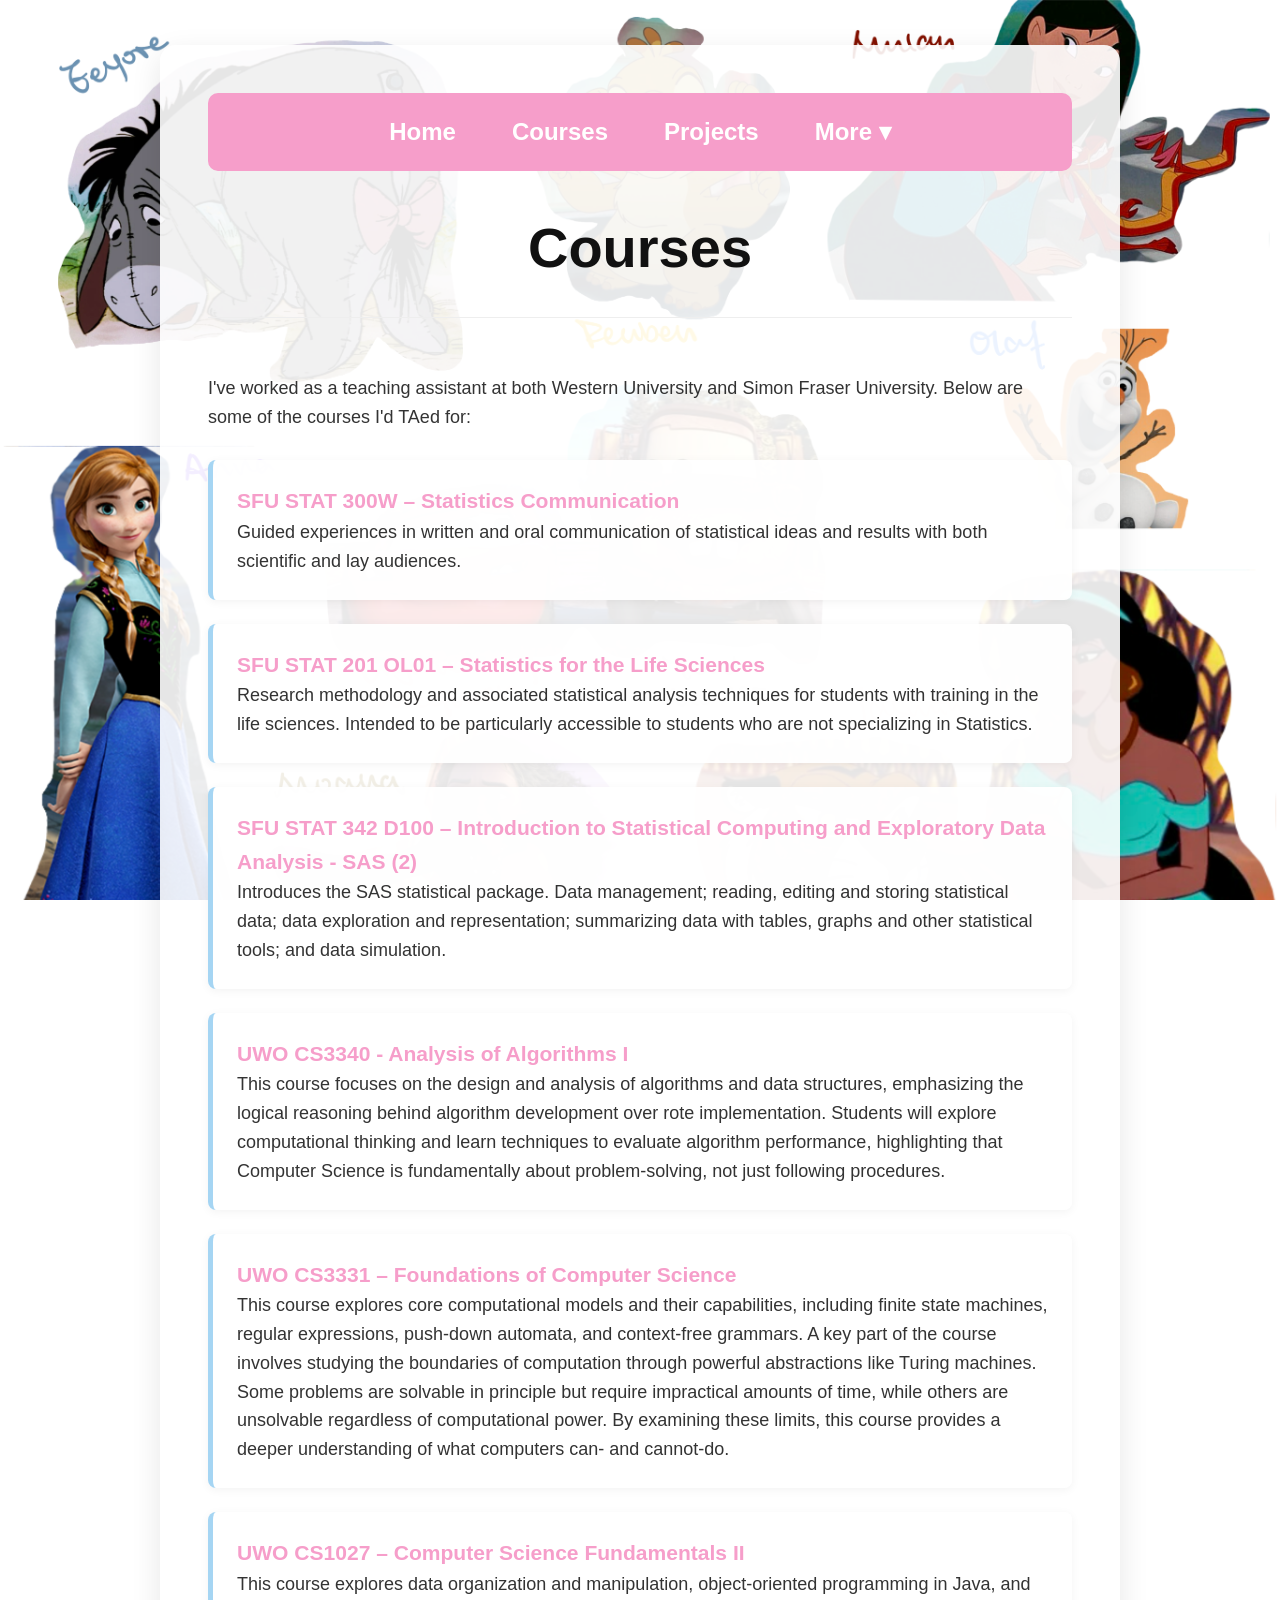
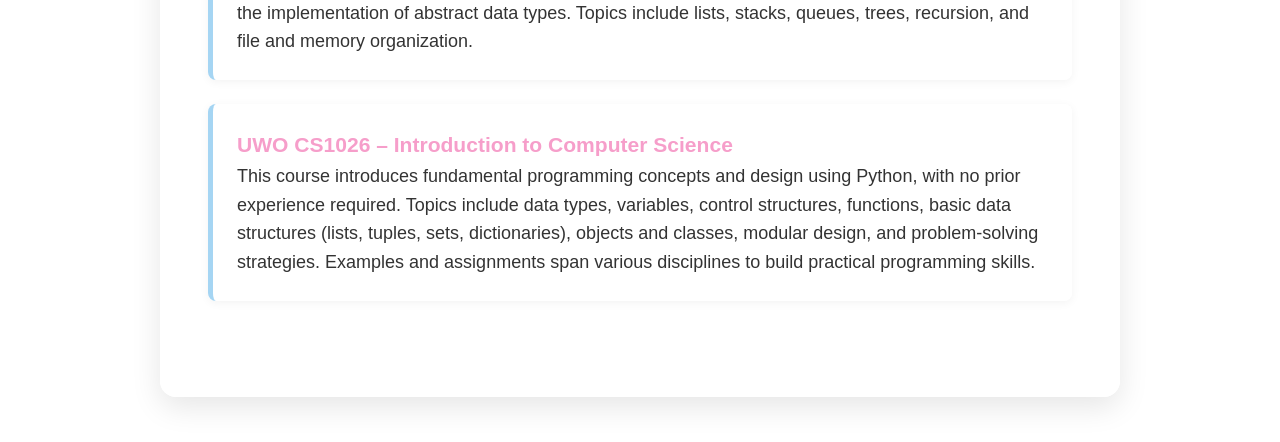
==== commit 3a6bc4b6: "Add course information for SFU statistics classes Added course details for SFU STAT 300W and STAT 20" ====
--- a/courses.html
+++ b/courses.html
@@ -36,7 +36,17 @@
             <section class="ta-experience">
             <p>I've worked as a teaching assistant at both Western University and Simon Fraser University. Below are some of the courses I'd TAed for:</p>
             <br>
-            
+
+            <div class="course-box">
+                <h3><a href="https://www.sfu.ca/students/calendar/2026/spring/courses/stat/300w.html" target="_blank">SFU STAT 300W – Statistics Communication</a></h3>
+                <p>Guided experiences in written and oral communication of statistical ideas and results with both scientific and lay audiences. </p>
+            </div>
+                
+            <div class="course-box">
+                <h3><a href="https://www.sfu.ca/outlines.html?2026/spring/stat/201/ol01" target="_blank">SFU STAT 201 OL01 – Statistics for the Life Sciences</a></h3>
+                <p>Research methodology and associated statistical analysis techniques for students with training in the life sciences. Intended to be particularly accessible to students who are not specializing in Statistics.  </p>
+            </div>
+                
             <div class="course-box">
                 <h3><a href="https://www.sfu.ca/outlines.html?2025/fall/stat/342/d100" target="_blank">SFU STAT 342 D100 – Introduction to Statistical Computing and Exploratory Data Analysis - SAS (2)</a></h3>
                 <p>Introduces the SAS statistical package. Data management; reading, editing and storing statistical data; data exploration and representation; summarizing data with tables, graphs and other statistical tools; and data simulation. </p>
@@ -70,4 +80,4 @@
     </div>
     <script src="script.js"></script>
 </body>
-</html>+</html>
